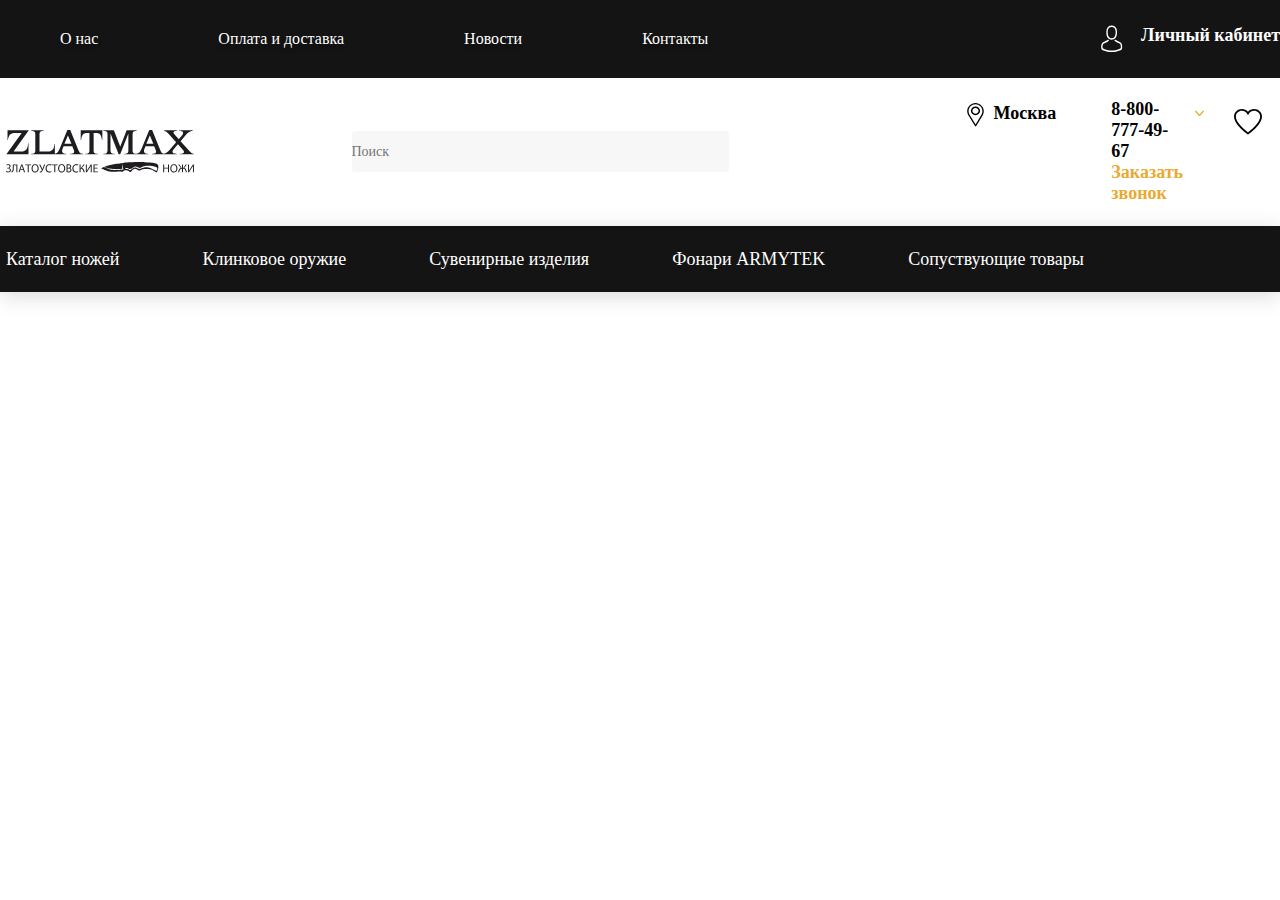
==== Project react/index.html @ a03a8bef "New File" ====
<!DOCTYPE html>
<html lang="en">
<head>
	<meta charset="UTF-8">
	<meta name="viewport" content="width=device-width, initial-scale=1.0">
	<link rel="stylesheet" href="style.css">
	<title>React Project</title>
</head>
<body>
	<div class="wrapper">
		<header class="header">
			<div class="header__top top-header">
				<div class="top-header__container">
					<ul class="header__menu">
						<li class="header__item">О нас</li>
						<li class="header__item">Оплата и доставка</li>
						<li class="header__item">Новости</li>
						<li class="header__item">Контакты</li>
					</ul>
					<div class="header__account">
					<img src="./img/user.svg" alt="" class="header__logouser">
					<a href="" class="header__user">Личный кабинет</a>
				</div>
				</div>
			</div>
			<div class="header__body body-header">
				<div class="body-header__container">
					<img src="./img/logo.svg" alt="" class="header__logoshop">
					<div class="header__searchholder">
						<input autocomplete="off" type="text" data-error="Ошибка" placeholder="Поиск" class="searchholder__input">
					</div>
					<div class="header__actions">
						<div class="header__city">
							<img src="./img/Location.svg" alt="" class="header__location">
							<div class="header__moscow">Москва</div>
						</div>
						<div class="header__phone">
							<div class="header__numbers">8-800-777-49-67</div>
							<div class="header__call">Заказать звонок</div>
						</div>
						<img src="./img/Group.svg" alt="" class="header__group">
						<img src="./img/like.svg" alt="" class="header__like">
						<img src="./img/basket.svg" alt="" class="header__basket">
						<div class="header__buy">
							<div class="header__rub">0 р.</div>
							<div class="header__sale">Оформить заказ</div>
						</div>
					</div>
				</div>
			</div>
			<div class="header__catalog catalog-header">
				<div class="catalog-header__container">
					<ul class="header__catalogmenu">
						<li class="header__catalogitem">Каталог ножей</li>
						<li class="header__catalogitem">Клинковое оружие</li>
						<li class="header__catalogitem">Сувенирные изделия</li>
						<li class="header__catalogitem">Фонари ARMYTEK</li>
						<li class="header__catalogitem">Сопуствующие товары</li>
					</ul>
				</div>
			</div>
		</header>
		<main class="page">
		</main>
		<footer class="footer">
		</footer>
	</div>
</body>
</html>
---- Project react/style.css ----
/*Обнуление*/
*{
	padding: 0;
	margin: 0;
	border: 0;
}
*,*:before,*:after{
	-moz-box-sizing: border-box;
	-webkit-box-sizing: border-box;
	box-sizing: border-box;
}
:focus,:active{outline: none;}
a:focus,a:active{outline: none;}

nav,footer,header,aside{display: block;}

html,body{
	height: 100%;
	width: 100%;
	font-size: 100%;
	line-height: 1;
	font-size: 14px;
	-ms-text-size-adjust: 100%;
	-moz-text-size-adjust: 100%;
	-webkit-text-size-adjust: 100%;
}
input,button,textarea{font-family:inherit;}

input::-ms-clear{display: none;}
button{cursor: pointer;}
button::-moz-focus-inner {padding:0;border:0;}
a, a:visited{text-decoration: none;}
a:hover{text-decoration: none;}
ul li{list-style: none;}
img{vertical-align: top;}

h1,h2,h3,h4,h5,h6{font-size:inherit;font-weight: 400;}

/* Обнуляем отступы и отступы между элементами */


.wrapper {
	min-height: 100%;
}
.header {
}
.header__top {
}
.top-header {
	background: #141414;
}
.top-header__container {
	max-width: 1590px;
	margin: 0 auto;
	display: flex;
	align-items: center;
	justify-content: space-between;
}
.header__menu {
	display:flex;
	margin: 25px 0px;
}
.header__item {
	padding: 0px 60px;
	color: #FFF;
	text-shadow: 0px 4px 4px rgba(0, 0, 0, 0.25);
	font-family: Montserrat;
	font-size: 16px;
	font-style: normal;
	font-weight: 500;
	line-height: normal;
}

.header__account {
	margin: 25px 0px;
}
.header__logouser {
	width: 21.37px;
height: 27.662px;
flex-shrink: 0;
}
.header__user {
	margin: 0px 0px 0px 15px;
	color: #FFF;
	font-family: Montserrat;
	font-size: 18px;
	font-style: normal;
	font-weight: 600;
	line-height: normal;
}

.header__body {
}
.body-header {
}
.body-header__container {
	max-width: 1590px;
	margin: 0 auto;
	display: flex;
	align-items: center;
	justify-content: space-between;
}
.header__logoshop {
	margin: 25px 158px 25px 6px;
	width: 190px;
height: 42.451px;

}
.header__searchholder {
}
.searchholder__input {
	width: 377px;
	height: 41px;
	border-radius: 3px;
	background: rgba(7, 7, 7, 0.03);
	color: rgba(0, 0, 0, 0.50);
	font-family: Montserrat;
	font-size: 14px;
	font-style: normal;
	font-weight: 500;
	line-height: normal;
}
.header__actions {
	display: flex;
}
.header__city {
	display:flex;
}
.header__location {
	width: 17px;
height: 24.417px;
margin: 25px 10px 25px 238px;
}
.header__moscow {
	margin: 25px 0px;
	color: #000;
	font-family: Montserrat;
	font-size: 18px;
	font-style: normal;
	font-weight: 600;
	line-height: normal;
}
.header__phone {
	margin: 21px 10px 22px 55px;
}
.header__numbers {
	color: #000;
font-family: Montserrat;
font-size: 18px;
font-style: normal;
font-weight: 600;
line-height: normal;
}
.header__call {
	color: #E8AA31;
font-family: Montserrat;
font-size: 18px;
font-style: normal;
font-weight: 700;
line-height: normal;
}
.header__group {
	margin: 28px 30.21px 52px 0px;
	width: 9.575px;
height: 15.788px;
}
.header__like {
	margin: 31px 30px 32px 0px;
width: 28px;
height: 26.583px;
}
.header__basket {
	margin: 29.5px 21px 28.67px 0px;
width: 31px;
height: 31.826px;
}
.header__buy {
	margin: 21px 0px 24px 0px;
}
.header__rub {
	color: #000;
font-family: Montserrat;
font-size: 16px;
font-style: normal;
font-weight: 500;
line-height: normal;
}
.header__sale {
	color: #E8AA31;
font-family: Montserrat;
font-size: 16px;
font-style: normal;
font-weight: 500;
line-height: normal;
}

.header__catalog {
	background: #141414;
box-shadow: 0px 4px 20px 0px rgba(53, 53, 53, 0.18);

}
.catalog-header {
	
}
.catalog-header__container {
	max-width: 1590px;
	margin: 0 auto;
}
.header__catalogmenu{
	display: flex;
	align-items: center;
	white-space: nowrap;
	justify-content: space-between;
}

.header__catalogitem {
	display: inline-block;
	margin: 24px 0px;
	color: #FFF;
font-family: Montserrat;
font-size: 18px;
font-style: normal;
font-weight: 500;
}
.header__catalogitem:first-child {
	margin: 0px 0px 0px 6px;
 }

 .header__catalogitem:last-child {
	margin: 0px 196px 0px 0px;
 }
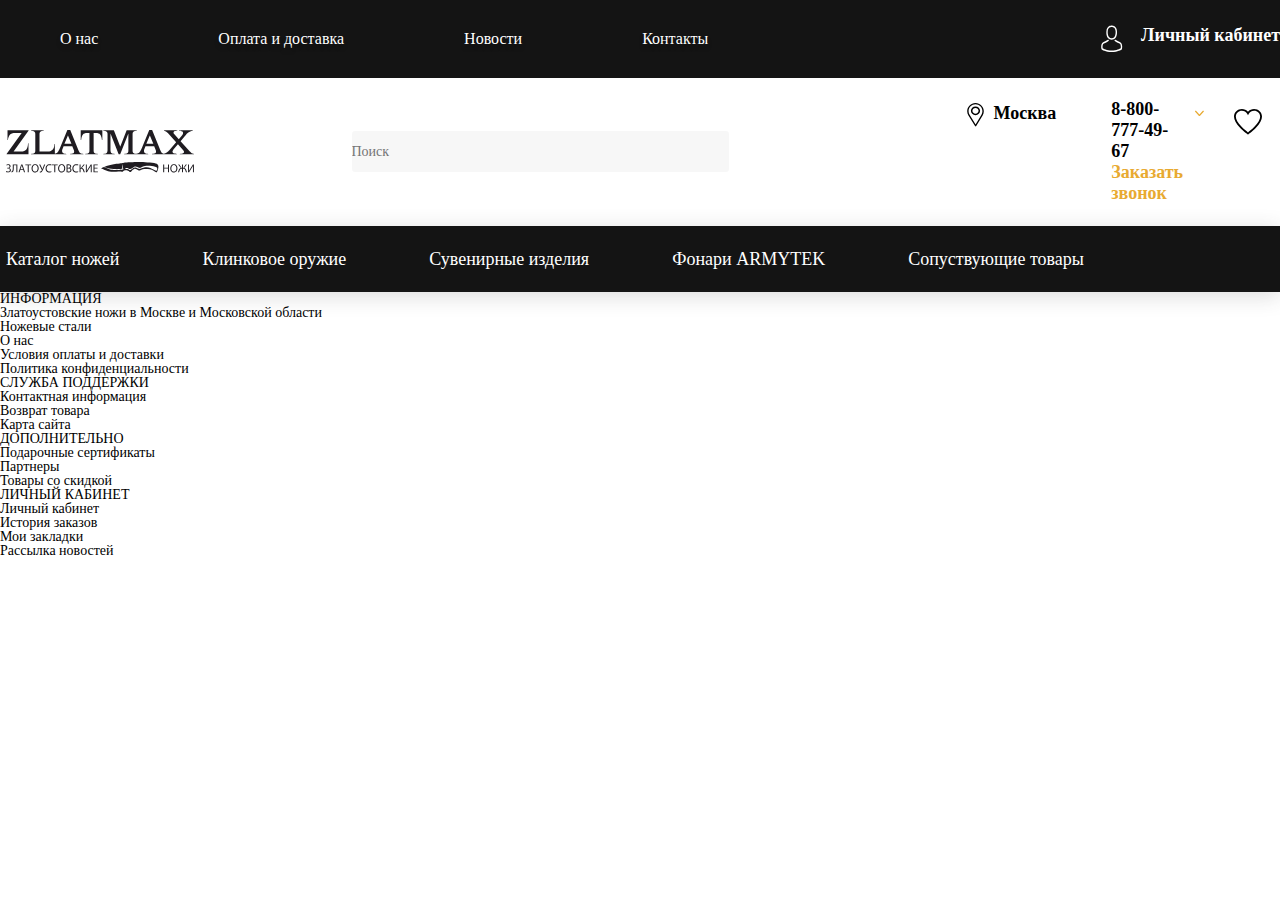
==== commit e0c17089: "Update index.html" ====
--- a/Project react/index.html
+++ b/Project react/index.html
@@ -60,10 +60,44 @@
 				</div>
 			</div>
 		</header>
-		<main class="page">
+		<main class="main">
 		</main>
 		<footer class="footer">
+			<div class="footer__container">
+				<ul class="footer__info">
+					<li class="footer__title">ИНФОРМАЦИЯ</li>
+					<li class="footer__item">Златоустовские ножи 
+						в Москве и Московской 
+						области</li>
+					<li class="footer__item">Ножевые стали</li>
+					<li class="footer__item">О нас</li>
+					<li class="footer__item">Условия оплаты 
+						и доставки</li>
+					<li class="footer__item">Политика 
+						конфиденциальности</li>
+
+				</ul>
+				<ul class="footer__info">
+					<li class="footer__title">СЛУЖБА ПОДДЕРЖКИ</li>
+					<li class="footer__item">Контактная информация</li>
+					<li class="footer__item">Возврат товара</li>
+					<li class="footer__item">Карта сайта</li>
+				</ul>
+				<ul class="footer__info">
+					<li class="footer__title">ДОПОЛНИТЕЛЬНО</li>
+					<li class="footer__item">Подарочные сертификаты</li>
+					<li class="footer__item">Партнеры</li>
+					<li class="footer__item">Товары со скидкой</li>
+				</ul>
+				<ul class="footer__info">
+					<li class="footer__title">ЛИЧНЫЙ КАБИНЕТ</li>
+					<li class="footer__item">Личный кабинет</li>
+					<li class="footer__item">История заказов</li>
+					<li class="footer__item">Мои закладки</li>
+					<li class="footer__item">Рассылка новостей</li>
+				</ul>
+			</div>
 		</footer>
 	</div>
 </body>
-</html>+</html>
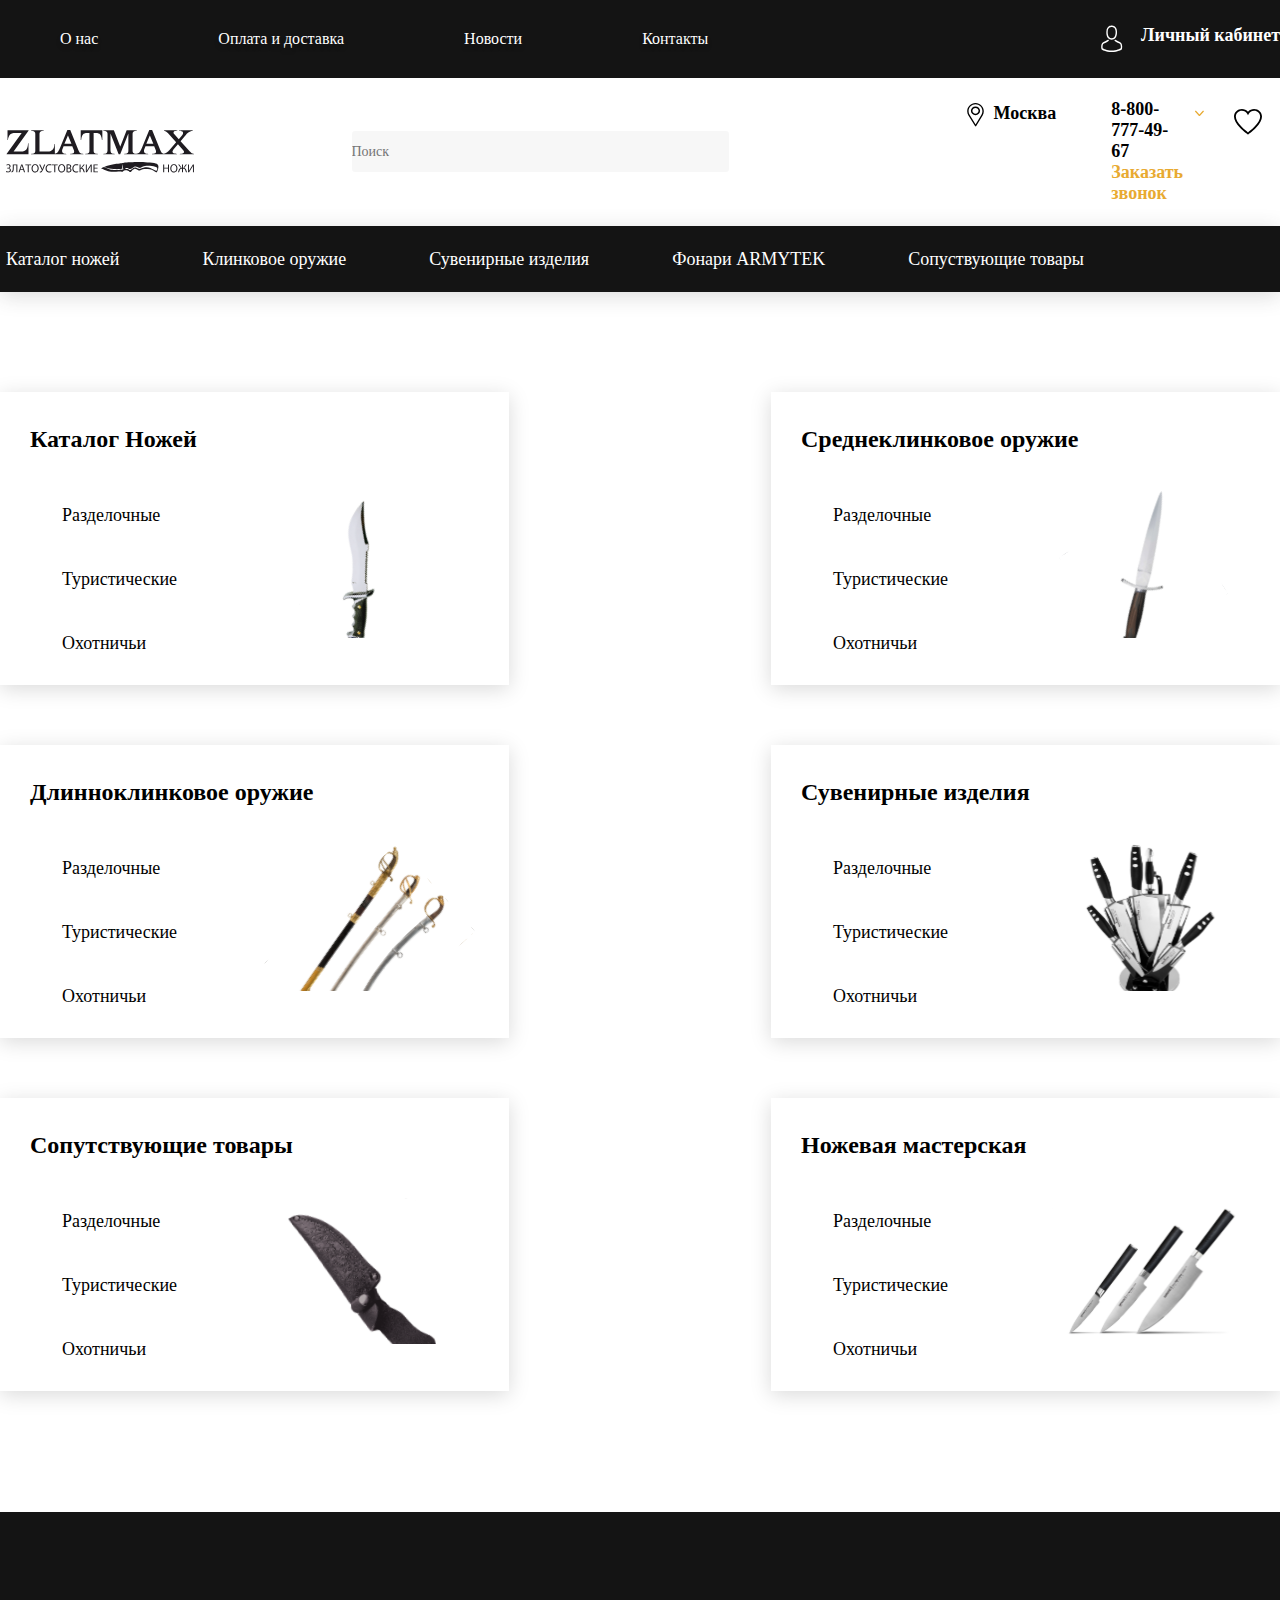
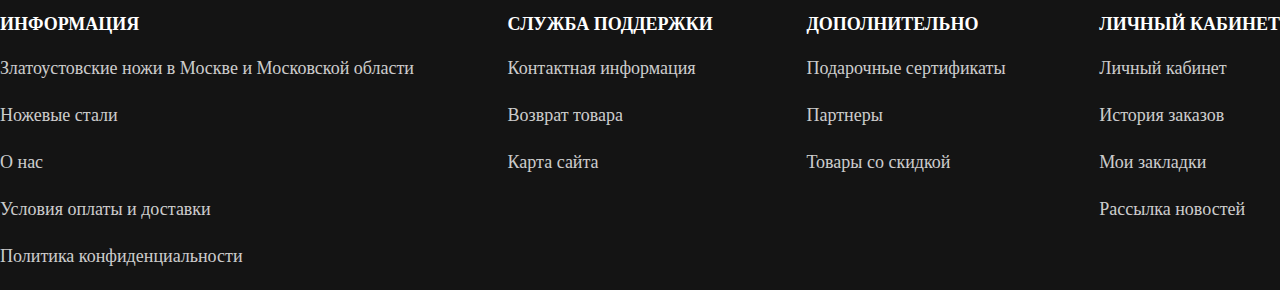
==== commit bb0b8844: "add main page" ====
--- a/Project react/index.html
+++ b/Project react/index.html
@@ -61,6 +61,82 @@
 			</div>
 		</header>
 		<main class="main">
+			<div class="main__knifes knife-main">
+				<div class="knife-main__container">
+					<div class="main__catalog">
+						<div class="main__knifetitle">Каталог Ножей</div>
+						<span class="main__knifeline"></span>
+						<div class="main__knifeassorti">
+							<ul class="main__knifes">
+								<li class="main__knifeitem">Разделочные</li>
+								<li class="main__knifeitem">Туристические</li>
+								<li class="main__knifeitem">Охотничьи</li>
+							</ul>
+							<img src="./img/hunt-knife.svg" alt="" class="main__knifeimage">
+						</div>
+					</div>
+					<div class="main__catalog">
+						<div class="main__knifetitle">Среднеклинковое оружие</div>
+						<span class="main__knifeline"></span>
+						<div class="main__knifeassorti">
+							<ul class="main__knifes">
+								<li class="main__knifeitem">Разделочные </li>
+								<li class="main__knifeitem">Туристические</li>
+								<li class="main__knifeitem">Охотничьи</li>
+							</ul>
+							<img src="./img/army-knife.svg" alt="" class="main__knifeimage">
+						</div>
+					</div>
+					<div class="main__catalog">
+						<div class="main__knifetitle">Длинноклинковое оружие</div>
+						<span class="main__knifeline"></span>
+						<div class="main__knifeassorti">
+							<ul class="main__knifes">
+								<li class="main__knifeitem">Разделочные </li>
+								<li class="main__knifeitem">Туристические</li>
+								<li class="main__knifeitem">Охотничьи</li>
+							</ul>
+							<img src="./img/swords.svg" alt="" class="main__knifeimage">
+						</div>
+					</div>
+					<div class="main__catalog">
+						<div class="main__knifetitle">Сувенирные изделия</div>
+						<span class="main__knifeline"></span>
+						<div class="main__knifeassorti">
+							<ul class="main__knifes">
+								<li class="main__knifeitem">Разделочные </li>
+								<li class="main__knifeitem">Туристические</li>
+								<li class="main__knifeitem">Охотничьи</li>
+							</ul>
+							<img src="./img/many-kitchen-knife.svg" alt="" class="main__knifeimage">
+						</div>
+					</div>
+					<div class="main__catalog">
+						<div class="main__knifetitle">Сопутствующие товары</div>
+						<span class="main__knifeline"></span>
+						<div class="main__knifeassorti">
+							<ul class="main__knifes">
+								<li class="main__knifeitem">Разделочные </li>
+								<li class="main__knifeitem">Туристические</li>
+								<li class="main__knifeitem">Охотничьи</li>
+							</ul>
+							<img src="./img/one-knife-kitchen.svg" alt="" class="main__knifeimage">
+						</div>
+					</div>
+					<div class="main__catalog">
+						<div class="main__knifetitle">Ножевая мастерская</div>
+						<span class="main__knifeline"></span>
+						<div class="main__knifeassorti">
+							<ul class="main__knifes">
+								<li class="main__knifeitem">Разделочные </li>
+								<li class="main__knifeitem">Туристические</li>
+								<li class="main__knifeitem">Охотничьи</li>
+							</ul>
+							<img src="./img/three-kitchen-knife.svg" alt="" class="main__knifeimage">
+						</div>
+					</div>
+				</div>
+			</div>
 		</main>
 		<footer class="footer">
 			<div class="footer__container">
@@ -100,4 +176,4 @@
 		</footer>
 	</div>
 </body>
-</html>
+</html>--- a/Project react/style.css
+++ b/Project react/style.css
@@ -37,10 +37,14 @@
 h1,h2,h3,h4,h5,h6{font-size:inherit;font-weight: 400;}
 
 /* Обнуляем отступы и отступы между элементами */
-
+body{
+	height: 100%;
+}
 
 .wrapper {
 	min-height: 100%;
+	display: flex;
+	flex-direction: column;
 }
 .header {
 }
@@ -211,6 +215,7 @@
 	align-items: center;
 	white-space: nowrap;
 	justify-content: space-between;
+	margin: 0px 0px 70px 0px;
 }
 
 .header__catalogitem {
@@ -228,4 +233,99 @@
 
  .header__catalogitem:last-child {
 	margin: 0px 196px 0px 0px;
- }+ }
+
+/*main*/
+
+.main {
+	flex: 1 1 auto;
+}
+
+.main__knifes {
+}
+.knife-main {
+}
+.knife-main__container {
+	max-width: 1590px;
+	margin: 0 auto;
+	display: flex;
+	align-items: center;
+	justify-content: space-between;
+	flex-wrap:wrap;
+}
+.main__catalog {
+	flex-direction: column;
+	display: flex;
+width: 509.039px;
+height: 293px;
+background: #FFF;
+box-shadow: 0px 4px 20px 0px rgba(0, 0, 0, 0.15);
+margin:30px 0px;
+}
+.main__knifetitle {
+	color: #000;
+font-family: Montserrat;
+font-size: 24px;
+font-style: normal;
+font-weight: 600;
+line-height: 34px; /* 141.667% */
+margin: 30px 0px 10px 30px;
+}
+.main__knifeline {
+	display: inline;
+	width: 68px;
+	height: 2px;
+	color: #E8AA31;
+}
+.main__knifeassorti {
+	display: flex;
+}
+.main__knifeitem {
+color: #000;
+font-family: Montserrat;
+font-size: 18px;
+font-style: normal;
+font-weight: 500;
+line-height: 34px;
+margin: 30px 0px 0px 62px;
+}
+.main__knifeimage {
+	width: 283.728px;
+height: 146.853px;
+flex-shrink: 0;
+margin: 23px 0px 0px 42px;
+}
+
+/*Footer*/
+
+.footer {
+	background: #141414;
+	margin: 91px 0px 0px 0px;
+}
+.footer__container {
+	max-width: 1590px;
+	margin: 0 auto;
+	display: flex;
+	align-items: flex-start;
+	justify-content: space-between;
+}
+.footer__info {	
+}
+.footer__title {
+	color: #FFF;
+font-family: Montserrat;
+font-size: 18px;
+font-style: normal;
+font-weight: 600;
+line-height: normal;
+margin: 102px 0px 0px 0px;
+}
+.footer__item {
+	color: rgba(255, 255, 255, 0.80);
+font-family: Montserrat;
+font-size: 18px;
+font-style: normal;
+font-weight: 500;
+line-height: 27px; /* 150% */
+margin: 20px 0px;
+}